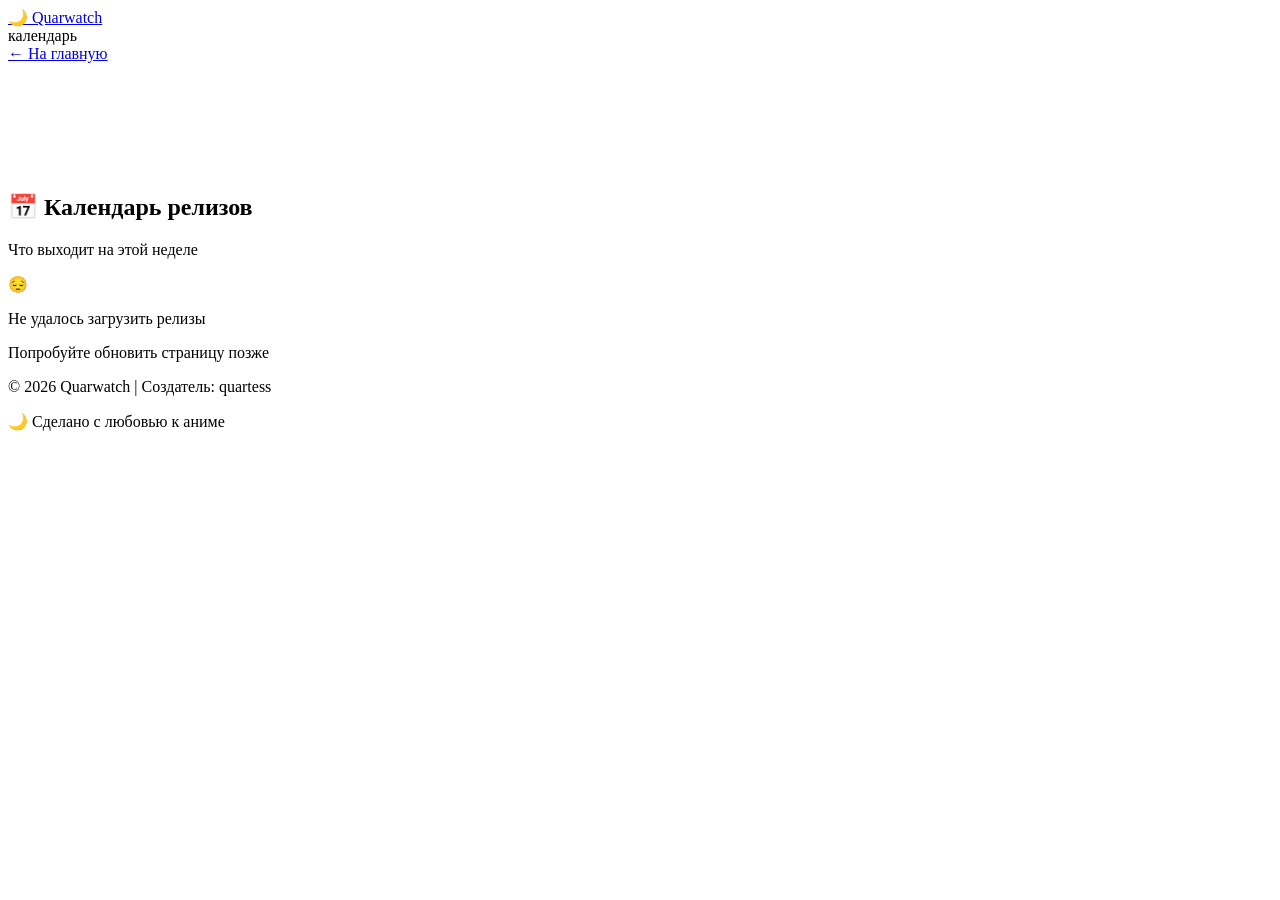
==== calendar.html @ ed8e4110 "Create calendar.html" ====
<!DOCTYPE html>
<html lang="ru">
<head>
  <meta charset="UTF-8" />
  <meta name="viewport" content="width=device-width, initial-scale=1.0" />
  <title>📅 Календарь релизов — Quarwatch</title>

  <link href="https://fonts.googleapis.com/css2?family=Inter:wght@400;500;600;700;800&display=swap" rel="stylesheet" />

  <!-- Основные стили сайта -->
  <link rel="stylesheet" href="js/style.css" />
  <!-- Стили только для календаря -->
  <link rel="stylesheet" href="js/calendar.css" />
</head>
<body>
  <header>
    <div class="header-top">
      <div class="header-left">
        <a href="index.html" class="logo-link">
          <div class="logo">🌙 Quarwatch</div>
        </a>
        <div class="subtitle">календарь</div>
      </div>
      <div style="display:flex; align-items:center; gap:8px;">
        <a href="index.html" class="back-btn">← На главную</a>
      </div>
    </div>
  </header>

  <main style="padding-top:110px;">
    <section class="active">
      <div class="calendar-header">
        <h2>📅 Календарь релизов</h2>
        <p class="calendar-subtitle">Что выходит на этой неделе</p>
      </div>

      <!-- Кнопки дней -->
      <div id="days-nav" class="days-nav"></div>

      <!-- Список релизов -->
      <div id="calendar-content" class="calendar-content">
        <div class="loader">Загрузка релизов...</div>
      </div>
    </section>
  </main>

  <footer id="site-footer">
    <p>© <span id="current-year">2026</span> Quarwatch <span>|</span> Создатель: <span>quartess</span></p>
    <p class="footer-sub">🌙 Сделано с любовью к аниме</p>
  </footer>

  <!-- Только скрипт календаря -->
  <script src="js/calendar.js"></script>
</body>
</html>
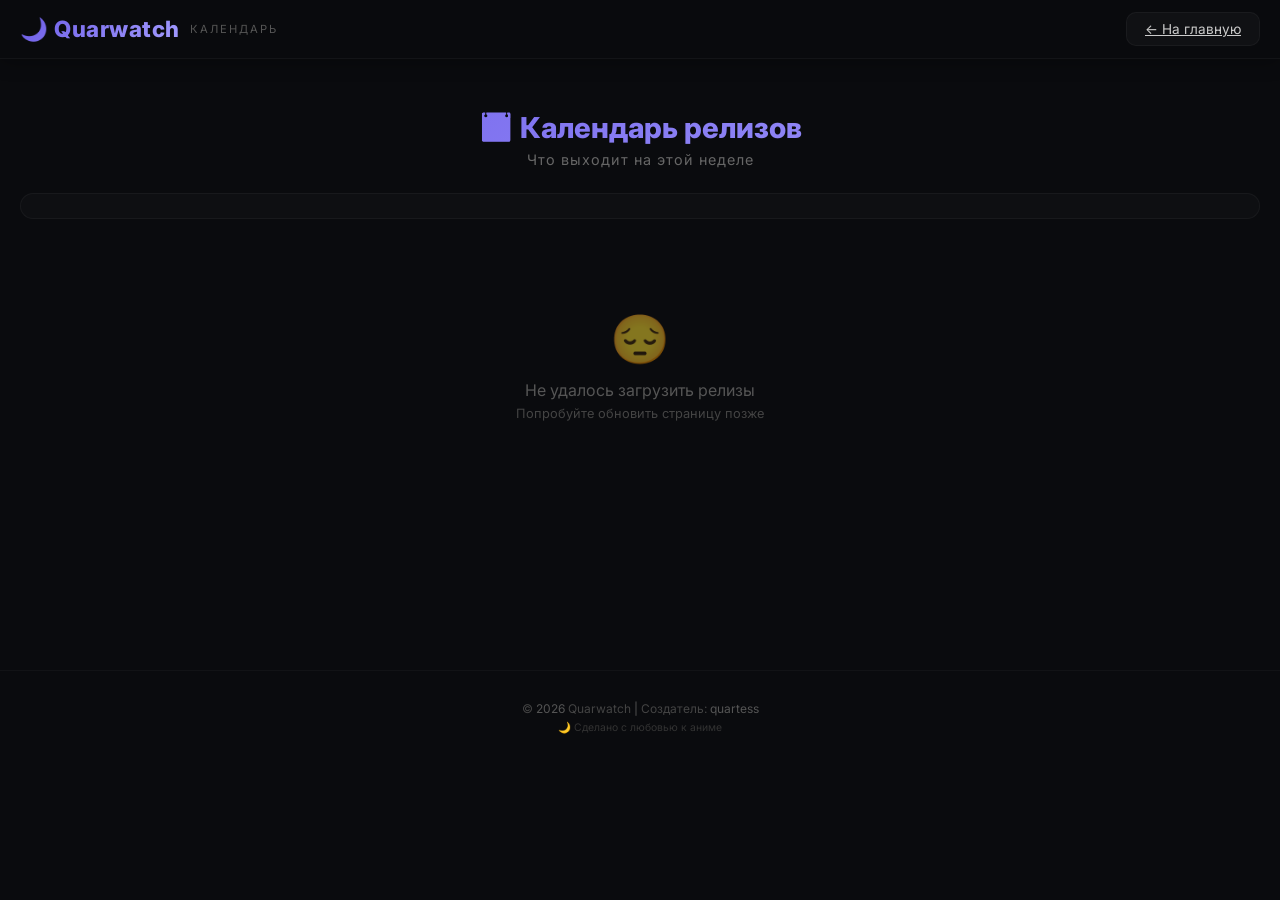
==== commit b088b5a9: "Update calendar.html" ====
--- a/calendar.html
+++ b/calendar.html
@@ -8,9 +8,9 @@
   <link href="https://fonts.googleapis.com/css2?family=Inter:wght@400;500;600;700;800&display=swap" rel="stylesheet" />
 
   <!-- Основные стили сайта -->
-  <link rel="stylesheet" href="js/style.css" />
+  <link rel="stylesheet" href="css/style.css" />
   <!-- Стили только для календаря -->
-  <link rel="stylesheet" href="js/calendar.css" />
+  <link rel="stylesheet" href="css/calendar.css" />
 </head>
 <body>
   <header>
--- a/css/style.css
+++ b/css/style.css
@@ -0,0 +1,789 @@
+/* ===== ГЛОБАЛЬНЫЕ ===== */
+* {
+  margin: 0;
+  padding: 0;
+  box-sizing: border-box;
+}
+
+body {
+  font-family: 'Inter', 'Segoe UI', sans-serif;
+  background: #0a0b0e;
+  color: #e0e0e0;
+  min-height: 100vh;
+  overflow-x: hidden;
+}
+
+/* ===== СКРОЛЛБАР ===== */
+::-webkit-scrollbar {
+  width: 8px;
+}
+::-webkit-scrollbar-track {
+  background: #0a0b0e;
+}
+::-webkit-scrollbar-thumb {
+  background: #2a2a3a;
+  border-radius: 4px;
+}
+::-webkit-scrollbar-thumb:hover {
+  background: #3a3a5a;
+}
+
+/* ===== ШАПКА (ЗАФИКСИРОВАНА) ===== */
+header {
+  position: fixed;
+  top: 0;
+  left: 0;
+  right: 0;
+  z-index: 1000;
+  padding: 12px 20px;
+  background: rgba(10, 11, 14, 0.92);
+  backdrop-filter: blur(15px);
+  border-bottom: 1px solid rgba(255,255,255,0.04);
+  box-shadow: 0 2px 20px rgba(0,0,0,0.3);
+  transition: background 0.3s ease;
+}
+
+.header-top {
+  display: flex;
+  align-items: center;
+  justify-content: space-between;
+  max-width: 1400px;
+  margin: 0 auto;
+  gap: 12px;
+}
+
+.header-left {
+  display: flex;
+  align-items: center;
+  gap: 10px;
+}
+
+.logo-link {
+  text-decoration: none;
+  display: flex;
+  align-items: center;
+  gap: 10px;
+}
+
+.logo {
+  font-size: 1.4rem;
+  font-weight: 800;
+  letter-spacing: 0.5px;
+  background: linear-gradient(135deg, #6c5ce7, #a29bfe);
+  -webkit-background-clip: text;
+  -webkit-text-fill-color: transparent;
+}
+
+.subtitle {
+  font-size: 0.7rem;
+  color: #555;
+  letter-spacing: 2px;
+  text-transform: uppercase;
+}
+
+/* ===== ГАМБУРГЕР ===== */
+.hamburger {
+  display: flex;
+  flex-direction: column;
+  gap: 4px;
+  cursor: pointer;
+  padding: 8px;
+  background: rgba(255,255,255,0.03);
+  border-radius: 8px;
+  border: 1px solid rgba(255,255,255,0.05);
+  transition: 0.3s;
+}
+.hamburger:hover {
+  background: rgba(255,255,255,0.06);
+}
+.hamburger span {
+  display: block;
+  width: 22px;
+  height: 2px;
+  background: #e0e0e0;
+  border-radius: 2px;
+  transition: 0.3s;
+}
+.hamburger.active span:nth-child(1) {
+  transform: rotate(45deg) translate(4px, 4px);
+}
+.hamburger.active span:nth-child(2) {
+  opacity: 0;
+}
+.hamburger.active span:nth-child(3) {
+  transform: rotate(-45deg) translate(4px, -4px);
+}
+
+/* ===== МЕНЮ ===== */
+.nav-menu {
+  display: none;
+  background: rgba(16, 18, 22, 0.95);
+  backdrop-filter: blur(15px);
+  border-radius: 12px;
+  margin-top: 10px;
+  padding: 12px 16px;
+  border: 1px solid rgba(255,255,255,0.04);
+}
+.nav-menu.open {
+  display: block;
+  animation: slideDown 0.25s ease;
+}
+@keyframes slideDown {
+  from { opacity: 0; transform: translateY(-8px); }
+  to { opacity: 1; transform: translateY(0); }
+}
+.nav-menu ul {
+  list-style: none;
+  display: flex;
+  flex-wrap: wrap;
+  gap: 8px;
+  justify-content: center;
+}
+.nav-menu ul li a {
+  color: #aaa;
+  text-decoration: none;
+  font-size: 0.85rem;
+  padding: 6px 14px;
+  border-radius: 8px;
+  transition: 0.3s;
+  cursor: pointer;
+}
+.nav-menu ul li a:hover {
+  background: rgba(108, 92, 231, 0.15);
+  color: #a29bfe;
+}
+
+/* ===== КАТЕГОРИИ ===== */
+.categories {
+  display: flex;
+  flex-wrap: wrap;
+  gap: 6px;
+  margin-top: 12px;
+  justify-content: center;
+}
+.category-btn {
+  background: rgba(255,255,255,0.03);
+  border: 1px solid rgba(255,255,255,0.04);
+  color: #888;
+  padding: 6px 16px;
+  border-radius: 20px;
+  font-size: 0.8rem;
+  cursor: pointer;
+  transition: 0.3s;
+  font-family: 'Inter', sans-serif;
+}
+.category-btn:hover {
+  background: rgba(255,255,255,0.06);
+  color: #ccc;
+}
+.category-btn.active {
+  background: rgba(108, 92, 231, 0.15);
+  border-color: rgba(108, 92, 231, 0.2);
+  color: #a29bfe;
+}
+
+/* ===== ОСНОВНОЙ КОНТЕЙНЕР (с отступом под шапку) ===== */
+main {
+  max-width: 1400px;
+  margin: 0 auto;
+  padding: 20px;
+  position: relative;
+  z-index: 1;
+  min-height: 70vh;
+  padding-top: 110px; /* Отступ под высоту шапки */
+}
+
+section {
+  display: none;
+  animation: fadeIn 0.3s ease;
+}
+section.active {
+  display: block;
+}
+@keyframes fadeIn {
+  from { opacity: 0; transform: translateY(8px); }
+  to { opacity: 1; transform: translateY(0); }
+}
+
+/* ===== ПОИСК ===== */
+.search-bar {
+  display: flex;
+  gap: 10px;
+  justify-content: center;
+  margin: 10px 0 25px;
+}
+.search-bar input {
+  width: 60%;
+  max-width: 450px;
+  padding: 12px 20px;
+  border: 1px solid rgba(255,255,255,0.06);
+  border-radius: 12px;
+  background: rgba(255,255,255,0.03);
+  color: #e0e0e0;
+  font-size: 0.95rem;
+  outline: none;
+  transition: 0.3s;
+  font-family: 'Inter', sans-serif;
+}
+.search-bar input::placeholder {
+  color: #555;
+}
+.search-bar input:focus {
+  border-color: rgba(108, 92, 231, 0.3);
+  background: rgba(255,255,255,0.05);
+}
+.search-bar button {
+  padding: 12px 20px;
+  border: none;
+  border-radius: 12px;
+  background: rgba(108, 92, 231, 0.2);
+  color: #a29bfe;
+  font-size: 1.1rem;
+  cursor: pointer;
+  transition: 0.3s;
+}
+.search-bar button:hover {
+  background: rgba(108, 92, 231, 0.3);
+}
+
+/* ===== КАТАЛОГ ===== */
+.catalog-grid {
+  display: grid;
+  grid-template-columns: repeat(auto-fill, minmax(180px, 1fr));
+  gap: 20px;
+}
+.anime-card {
+  background: rgba(255,255,255,0.02);
+  border-radius: 12px;
+  overflow: hidden;
+  transition: 0.3s ease;
+  cursor: pointer;
+  border: 1px solid rgba(255,255,255,0.03);
+  min-height: 280px;
+  display: flex;
+  flex-direction: column;
+}
+.anime-card:hover {
+  transform: translateY(-6px);
+  border-color: rgba(108, 92, 231, 0.15);
+  box-shadow: 0 10px 30px rgba(0,0,0,0.4);
+}
+.anime-card img {
+  width: 100%;
+  aspect-ratio: 2/3;
+  object-fit: cover;
+  display: block;
+  background: #1a1a1a;
+}
+.anime-card .info {
+  padding: 12px 12px 14px;
+  flex: 1;
+  display: flex;
+  flex-direction: column;
+  justify-content: space-between;
+}
+.anime-card .title {
+  font-weight: 600;
+  font-size: 0.85rem;
+  margin-bottom: 4px;
+  color: #e0e0e0;
+  white-space: nowrap;
+  overflow: hidden;
+  text-overflow: ellipsis;
+}
+.anime-card .year {
+  font-size: 0.75rem;
+  color: #666;
+}
+
+/* ===== ПЛЕЕР ===== */
+#player-container {
+  position: relative;
+  width: 100%;
+  padding-bottom: 56.25%;
+  background: #000;
+  border-radius: 12px;
+  overflow: hidden;
+  box-shadow: 0 0 40px rgba(0,0,0,0.5);
+  margin-top: 20px;
+}
+#player-container iframe {
+  position: absolute;
+  top: 0;
+  left: 0;
+  width: 100%;
+  height: 100%;
+  border: 0;
+}
+
+/* ===== ИНФОРМАЦИЯ О ТАЙТЛЕ ===== */
+.anime-info {
+  margin-top: 20px;
+  padding: 20px;
+  background: rgba(255,255,255,0.02);
+  border-radius: 12px;
+  border: 1px solid rgba(255,255,255,0.03);
+}
+.anime-info h2 {
+  font-size: 1.5rem;
+  margin-bottom: 6px;
+  color: #e0e0e0;
+}
+.anime-info p {
+  color: #888;
+  line-height: 1.6;
+  font-size: 0.95rem;
+}
+
+/* ===== ПОСТЕР 340px ===== */
+.anime-detail {
+  display: flex;
+  gap: 25px;
+  flex-wrap: wrap;
+}
+.anime-detail .poster {
+  flex: 0 0 340px;
+  border-radius: 12px;
+  overflow: hidden;
+  box-shadow: 0 0 30px rgba(0,0,0,0.3);
+  cursor: pointer;
+  transition: 0.3s;
+}
+.anime-detail .poster:hover {
+  transform: scale(1.01);
+}
+.anime-detail .poster img {
+  width: 100%;
+  height: auto;
+  display: block;
+}
+.anime-detail .info {
+  flex: 1;
+  min-width: 200px;
+}
+.anime-detail .info h2 {
+  font-size: 1.8rem;
+  margin-bottom: 6px;
+}
+.anime-detail .info .meta {
+  display: flex;
+  gap: 16px;
+  flex-wrap: wrap;
+  color: #666;
+  font-size: 0.85rem;
+  margin: 6px 0 12px;
+}
+.anime-detail .info .description {
+  line-height: 1.7;
+  color: #aaa;
+}
+
+/* ===== СКРИНШОТЫ ===== */
+.screenshots-grid {
+  display: flex;
+  gap: 10px;
+  flex-wrap: wrap;
+}
+.screenshot-item {
+  display: block;
+  width: 120px;
+  height: 67px;
+  border-radius: 8px;
+  overflow: hidden;
+  border: 1px solid rgba(255,255,255,0.05);
+  transition: 0.3s;
+  cursor: pointer;
+}
+.screenshot-item:hover {
+  transform: scale(1.04);
+  border-color: rgba(108, 92, 231, 0.2);
+}
+.screenshot-item img {
+  width: 100%;
+  height: 100%;
+  object-fit: cover;
+  display: block;
+}
+
+/* ===== ВНЕШНИЕ ССЫЛКИ ===== */
+.external-link {
+  display: inline-flex;
+  align-items: center;
+  gap: 6px;
+  padding: 4px 12px;
+  border-radius: 16px;
+  font-size: 0.7rem;
+  text-decoration: none;
+  transition: 0.3s;
+  background: rgba(255,255,255,0.03);
+  border: 1px solid rgba(255,255,255,0.04);
+  color: #888;
+}
+.external-link:hover {
+  background: rgba(108, 92, 231, 0.1);
+  border-color: rgba(108, 92, 231, 0.15);
+  color: #a29bfe;
+}
+.external-link img {
+  border-radius: 3px;
+}
+
+/* ===== КНОПКИ ===== */
+.back-btn {
+  background: rgba(255,255,255,0.03);
+  border: 1px solid rgba(255,255,255,0.04);
+  color: #ccc;
+  padding: 8px 18px;
+  border-radius: 10px;
+  font-family: 'Inter', sans-serif;
+  font-size: 0.85rem;
+  cursor: pointer;
+  transition: 0.3s;
+}
+.back-btn:hover {
+  background: rgba(255,255,255,0.06);
+}
+#load-more-btn {
+  display: none;
+  margin: 20px auto !important;
+  padding: 8px 24px !important;
+}
+
+/* ===== LOADER ===== */
+.loader {
+  text-align: center;
+  padding: 40px;
+  color: #555;
+  font-size: 0.9rem;
+  display: flex;
+  flex-direction: column;
+  align-items: center;
+  gap: 12px;
+}
+.loader::before {
+  content: '';
+  width: 32px;
+  height: 32px;
+  border: 3px solid rgba(108, 92, 231, 0.1);
+  border-top-color: #6c5ce7;
+  border-radius: 50%;
+  animation: spin 0.8s linear infinite;
+}
+@keyframes spin {
+  to { transform: rotate(360deg); }
+}
+
+/* ===== МОДАЛЬНОЕ ОКНО ===== */
+.modal-overlay {
+  display: none;
+  position: fixed;
+  top: 0;
+  left: 0;
+  width: 100%;
+  height: 100%;
+  background: rgba(0,0,0,0.7);
+  backdrop-filter: blur(8px);
+  z-index: 9999;
+  justify-content: center;
+  align-items: center;
+}
+.modal-overlay.open {
+  display: flex;
+}
+.modal-content {
+  background: #14161a;
+  border: 1px solid rgba(255,255,255,0.04);
+  border-radius: 16px;
+  padding: 28px 30px;
+  max-width: 460px;
+  width: 90%;
+  max-height: 80vh;
+  overflow-y: auto;
+  position: relative;
+  box-shadow: 0 20px 60px rgba(0,0,0,0.8);
+}
+.modal-close {
+  position: absolute;
+  top: 12px;
+  right: 16px;
+  background: none;
+  border: none;
+  color: #555;
+  font-size: 1.5rem;
+  cursor: pointer;
+  transition: 0.3s;
+}
+.modal-close:hover {
+  color: #ccc;
+}
+.modal-content h2 {
+  color: #e0e0e0;
+  font-size: 1.3rem;
+  margin-bottom: 14px;
+}
+.modal-content p {
+  color: #888;
+  line-height: 1.7;
+  font-size: 0.9rem;
+}
+.modal-content .info-item {
+  display: flex;
+  justify-content: space-between;
+  padding: 8px 0;
+  border-bottom: 1px solid rgba(255,255,255,0.03);
+}
+.modal-content .info-item span:first-child {
+  color: #666;
+}
+.modal-content .info-item span:last-child {
+  color: #ccc;
+}
+
+/* ===== УВЕЛИЧЕННОЕ ИЗОБРАЖЕНИЕ ===== */
+.modal-image-overlay {
+  display: none;
+  position: fixed;
+  top: 0;
+  left: 0;
+  width: 100%;
+  height: 100%;
+  background: rgba(0,0,0,0.85);
+  backdrop-filter: blur(12px);
+  z-index: 10000;
+  justify-content: center;
+  align-items: center;
+  cursor: pointer;
+}
+.modal-image-overlay.open {
+  display: flex;
+}
+.modal-image-overlay img {
+  max-width: 90%;
+  max-height: 90%;
+  border-radius: 12px;
+  box-shadow: 0 0 60px rgba(0,0,0,0.5);
+  object-fit: contain;
+}
+.modal-image-overlay .close-btn {
+  position: absolute;
+  top: 20px;
+  right: 30px;
+  color: #888;
+  font-size: 2.5rem;
+  cursor: pointer;
+  transition: 0.3s;
+  background: none;
+  border: none;
+}
+.modal-image-overlay .close-btn:hover {
+  color: #fff;
+}
+
+/* ===== СТРАНИЦА ОБНОВЛЕНИЙ ===== */
+#updates-section {
+  padding: 20px 0;
+}
+
+.updates-content {
+  max-width: 800px;
+  margin: 0 auto;
+  padding: 20px 0;
+}
+
+.update-item {
+  background: rgba(255,255,255,0.02);
+  border: 1px solid rgba(255,255,255,0.04);
+  border-radius: 12px;
+  padding: 20px 24px;
+  margin-bottom: 16px;
+  transition: 0.3s;
+}
+.update-item:hover {
+  background: rgba(255,255,255,0.03);
+  border-color: rgba(108, 92, 231, 0.1);
+}
+
+.update-item .update-header {
+  display: flex;
+  justify-content: space-between;
+  align-items: center;
+  flex-wrap: wrap;
+  gap: 10px;
+  margin-bottom: 10px;
+}
+
+.update-item .update-version {
+  font-weight: 700;
+  color: #a29bfe;
+  font-size: 0.9rem;
+  background: rgba(108, 92, 231, 0.1);
+  padding: 2px 12px;
+  border-radius: 12px;
+}
+
+.update-item .update-date {
+  color: #555;
+  font-size: 0.8rem;
+}
+
+.update-item .update-title {
+  font-size: 1.1rem;
+  font-weight: 600;
+  color: #e0e0e0;
+  margin-bottom: 8px;
+}
+
+.update-item .update-changes {
+  list-style: none;
+  padding: 0;
+  margin: 0;
+}
+.update-item .update-changes li {
+  color: #888;
+  font-size: 0.9rem;
+  padding: 4px 0;
+  padding-left: 20px;
+  position: relative;
+}
+.update-item .update-changes li::before {
+  content: "•";
+  position: absolute;
+  left: 0;
+  color: #6c5ce7;
+}
+
+#updates-back-btn {
+  margin-bottom: 20px;
+}
+
+.no-updates {
+  text-align: center;
+  color: #555;
+  padding: 40px 0;
+}
+
+/* ===== УБИРАЕМ СТАРЫЕ ЭЛЕМЕНТЫ ===== */
+.stars, .moon, .site-avatar, .site-logo-img {
+  display: none;
+}
+
+/* ===== ФУТЕР ===== */
+footer {
+  text-align: center;
+  padding: 30px 20px;
+  margin-top: 40px;
+  border-top: 1px solid rgba(255,255,255,0.03);
+  color: #444;
+  font-size: 0.75rem;
+}
+footer span {
+  color: #555;
+}
+footer .footer-sub {
+  margin-top: 5px;
+  font-size: 0.65rem;
+  color: #333;
+}
+
+/* ===== АДАПТИВ ===== */
+@media (max-width: 700px) {
+  main {
+    padding-top: 100px; /* Меньший отступ на телефоне */
+  }
+  .logo {
+    font-size: 1.1rem;
+  }
+  .subtitle {
+    font-size: 0.55rem;
+    letter-spacing: 1px;
+  }
+  .catalog-grid {
+    grid-template-columns: repeat(auto-fill, minmax(140px, 1fr));
+  }
+  .anime-detail .poster {
+    flex: 0 0 260px;
+  }
+  .screenshot-item {
+    width: 80px;
+    height: 45px;
+  }
+}
+
+@media (max-width: 500px) {
+  .search-bar input {
+    width: 70%;
+  }
+  .anime-detail .poster {
+    flex: 0 0 200px;
+  }
+  .screenshot-item {
+    width: 60px;
+    height: 34px;
+  }
+                   }
+/* ===== СЛУЧАЙНОЕ АНИМЕ ===== */
+.random-btn {
+  padding: 12px 24px;
+  border: none;
+  border-radius: 30px;
+  background: linear-gradient(135deg, #6c5ce7, #a29bfe);
+  color: #fff;
+  font-size: 0.9rem;
+  cursor: pointer;
+  transition: 0.3s;
+  font-family: 'Inter', sans-serif;
+  white-space: nowrap;
+}
+.random-btn:hover {
+  transform: scale(1.05);
+  box-shadow: 0 0 30px rgba(108, 92, 231, 0.3);
+}
+.random-btn:disabled {
+  opacity: 0.6;
+  cursor: not-allowed;
+  transform: none;
+}
+/* ===== СВЯЗАННЫЕ АНИМЕ ===== */
+.related-card {
+  cursor: pointer;
+  transition: 0.3s;
+  border-radius: 8px;
+  overflow: hidden;
+  background: rgba(255,255,255,0.02);
+  border: 1px solid rgba(255,255,255,0.04);
+  width: 120px;
+  flex-shrink: 0;
+}
+.related-card:hover {
+  transform: translateY(-4px);
+  border-color: rgba(108, 92, 231, 0.2);
+  box-shadow: 0 4px 20px rgba(0,0,0,0.3);
+}
+.related-card img {
+  width: 100%;
+  aspect-ratio: 2/3;
+  object-fit: cover;
+  display: block;
+}
+.related-card .related-info {
+  padding: 8px 10px;
+}
+.related-card .related-title {
+  font-size: 0.75rem;
+  color: #e0e0e0;
+  white-space: nowrap;
+  overflow: hidden;
+  text-overflow: ellipsis;
+}
+.related-card .related-meta {
+  font-size: 0.65rem;
+  color: #666;
+  margin-top: 2px;
+}
+
+/* ===== СЕРИИ НА КАРТОЧКЕ ===== */
+.anime-card .episodes {
+  font-size: 0.7rem;
+  color: #6c5ce7;
+  margin-top: 4px;
+}
--- a/css/calendar.css
+++ b/css/calendar.css
@@ -0,0 +1,261 @@
+/* ============================================
+   📅 CALENDAR PAGE STYLES
+   ============================================ */
+
+.calendar-header {
+  text-align: center;
+  margin-bottom: 25px;
+}
+
+.calendar-header h2 {
+  font-size: 1.8rem;
+  font-weight: 800;
+  background: linear-gradient(135deg, #6c5ce7, #a29bfe);
+  -webkit-background-clip: text;
+  -webkit-text-fill-color: transparent;
+  margin-bottom: 6px;
+}
+
+.calendar-subtitle {
+  color: #666;
+  font-size: 0.9rem;
+  letter-spacing: 1px;
+}
+
+/* ===== НАВИГАЦИЯ ПО ДНЯМ ===== */
+.days-nav {
+  display: flex;
+  gap: 8px;
+  justify-content: center;
+  flex-wrap: wrap;
+  margin-bottom: 30px;
+  padding: 12px;
+  background: rgba(255, 255, 255, 0.02);
+  border-radius: 16px;
+  border: 1px solid rgba(255, 255, 255, 0.04);
+}
+
+.day-btn {
+  padding: 10px 18px;
+  border: 1px solid rgba(255, 255, 255, 0.04);
+  border-radius: 12px;
+  background: rgba(255, 255, 255, 0.02);
+  color: #888;
+  font-family: 'Inter', sans-serif;
+  font-size: 0.85rem;
+  cursor: pointer;
+  transition: 0.3s;
+  display: flex;
+  flex-direction: column;
+  align-items: center;
+  gap: 4px;
+  min-width: 70px;
+}
+
+.day-btn:hover {
+  background: rgba(255, 255, 255, 0.05);
+  color: #ccc;
+  transform: translateY(-2px);
+}
+
+.day-btn.active {
+  background: rgba(108, 92, 231, 0.15);
+  border-color: rgba(108, 92, 231, 0.3);
+  color: #a29bfe;
+  box-shadow: 0 0 20px rgba(108, 92, 231, 0.15);
+}
+
+.day-btn.today {
+  border-color: rgba(108, 92, 231, 0.4);
+}
+
+.day-btn .day-name {
+  font-size: 0.7rem;
+  text-transform: uppercase;
+  letter-spacing: 1px;
+  color: #555;
+}
+
+.day-btn.active .day-name {
+  color: #a29bfe;
+}
+
+.day-btn .day-number {
+  font-size: 1.1rem;
+  font-weight: 700;
+}
+
+.day-btn .day-count {
+  font-size: 0.65rem;
+  background: rgba(108, 92, 231, 0.2);
+  color: #a29bfe;
+  padding: 1px 8px;
+  border-radius: 10px;
+  margin-top: 2px;
+}
+
+/* ===== КОНТЕНТ ===== */
+.calendar-content {
+  max-width: 900px;
+  margin: 0 auto;
+  min-height: 300px;
+}
+
+/* Карточка релиза */
+.release-card {
+  display: flex;
+  gap: 18px;
+  padding: 16px;
+  background: rgba(255, 255, 255, 0.02);
+  border: 1px solid rgba(255, 255, 255, 0.04);
+  border-radius: 14px;
+  margin-bottom: 12px;
+  cursor: pointer;
+  transition: 0.3s;
+  animation: fadeInUp 0.4s ease-out;
+}
+
+.release-card:hover {
+  background: rgba(255, 255, 255, 0.04);
+  border-color: rgba(108, 92, 231, 0.2);
+  transform: translateX(4px);
+  box-shadow: 0 4px 25px rgba(0, 0, 0, 0.3);
+}
+
+@keyframes fadeInUp {
+  from {
+    opacity: 0;
+    transform: translateY(10px);
+  }
+  to {
+    opacity: 1;
+    transform: translateY(0);
+  }
+}
+
+.release-card .poster {
+  flex: 0 0 90px;
+  border-radius: 10px;
+  overflow: hidden;
+  background: #1a1a1a;
+}
+
+.release-card .poster img {
+  width: 100%;
+  aspect-ratio: 2/3;
+  object-fit: cover;
+  display: block;
+}
+
+.release-card .info {
+  flex: 1;
+  display: flex;
+  flex-direction: column;
+  justify-content: center;
+  min-width: 0;
+}
+
+.release-card .title {
+  font-size: 1rem;
+  font-weight: 600;
+  color: #e0e0e0;
+  margin-bottom: 6px;
+  display: -webkit-box;
+  -webkit-line-clamp: 2;
+  -webkit-box-orient: vertical;
+  overflow: hidden;
+}
+
+.release-card .meta {
+  display: flex;
+  gap: 12px;
+  flex-wrap: wrap;
+  font-size: 0.8rem;
+  color: #666;
+  margin-bottom: 6px;
+}
+
+.release-card .meta span {
+  display: inline-flex;
+  align-items: center;
+  gap: 4px;
+}
+
+.release-card .episode-badge {
+  display: inline-flex;
+  align-items: center;
+  gap: 6px;
+  background: rgba(108, 92, 231, 0.12);
+  border: 1px solid rgba(108, 92, 231, 0.2);
+  color: #a29bfe;
+  padding: 3px 12px;
+  border-radius: 20px;
+  font-size: 0.75rem;
+  font-weight: 600;
+  width: fit-content;
+}
+
+.release-card .time-badge {
+  display: inline-flex;
+  align-items: center;
+  gap: 4px;
+  background: rgba(255, 200, 50, 0.08);
+  border: 1px solid rgba(255, 200, 50, 0.15);
+  color: #ffd700;
+  padding: 3px 12px;
+  border-radius: 20px;
+  font-size: 0.75rem;
+  font-weight: 600;
+}
+
+/* Пустое состояние */
+.calendar-empty {
+  text-align: center;
+  padding: 60px 20px;
+  color: #555;
+}
+
+.calendar-empty .icon {
+  font-size: 3rem;
+  display: block;
+  margin-bottom: 12px;
+  opacity: 0.5;
+}
+
+.calendar-empty p {
+  font-size: 1rem;
+  margin-bottom: 6px;
+}
+
+.calendar-empty .hint {
+  font-size: 0.8rem;
+  color: #444;
+}
+
+/* ===== АДАПТИВ ===== */
+@media (max-width: 600px) {
+  .calendar-header h2 {
+    font-size: 1.4rem;
+  }
+
+  .day-btn {
+    min-width: 55px;
+    padding: 8px 10px;
+  }
+
+  .day-btn .day-number {
+    font-size: 0.95rem;
+  }
+
+  .release-card .poster {
+    flex: 0 0 65px;
+  }
+
+  .release-card .title {
+    font-size: 0.9rem;
+  }
+
+  .release-card .meta {
+    font-size: 0.7rem;
+  }
+}
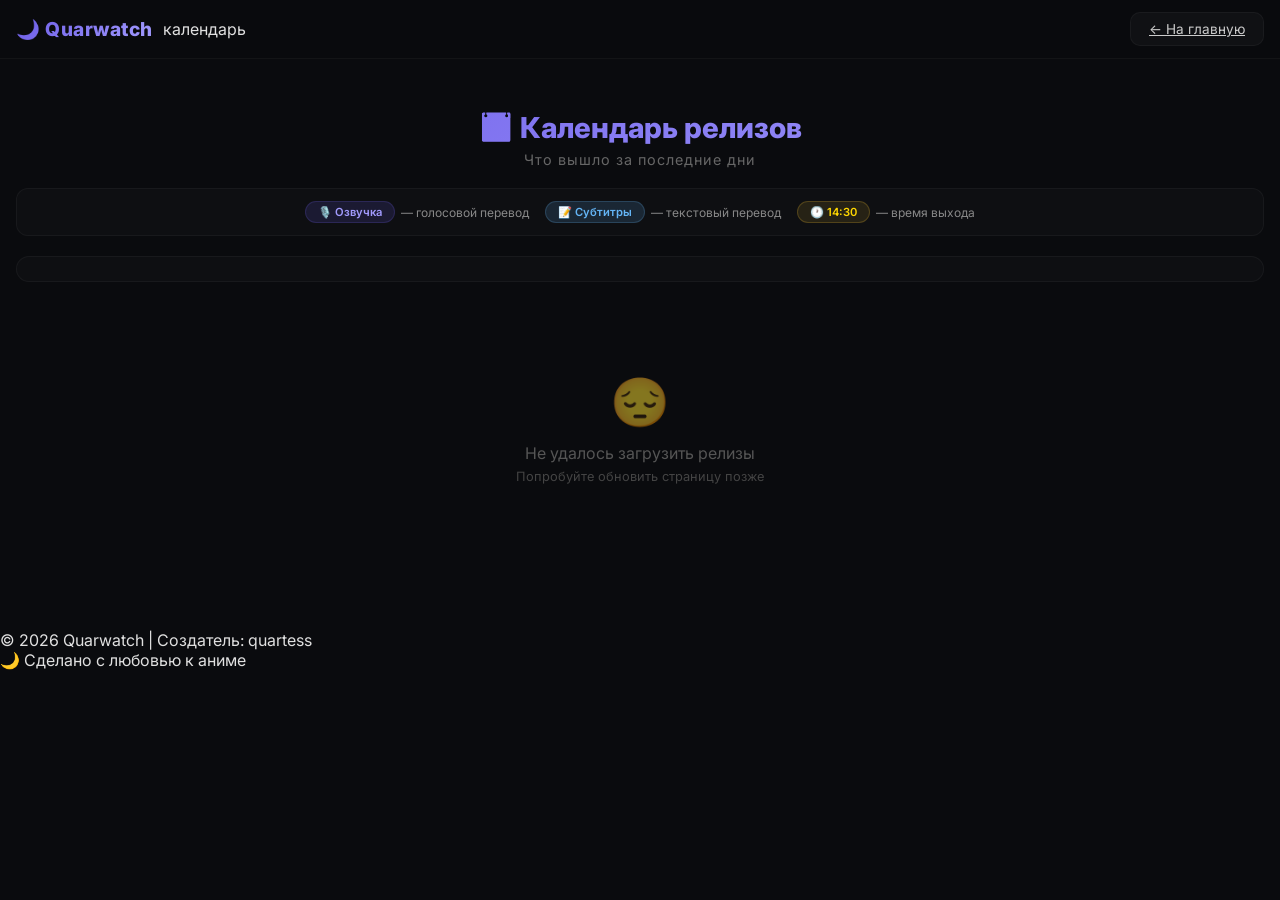
==== commit 4a64e77c: "Update calendar.html" ====
--- a/calendar.html
+++ b/calendar.html
@@ -6,10 +6,7 @@
   <title>📅 Календарь релизов — Quarwatch</title>
 
   <link href="https://fonts.googleapis.com/css2?family=Inter:wght@400;500;600;700;800&display=swap" rel="stylesheet" />
-
-  <!-- Основные стили сайта -->
   <link rel="stylesheet" href="css/style.css" />
-  <!-- Стили только для календаря -->
   <link rel="stylesheet" href="css/calendar.css" />
 </head>
 <body>
@@ -31,7 +28,14 @@
     <section class="active">
       <div class="calendar-header">
         <h2>📅 Календарь релизов</h2>
-        <p class="calendar-subtitle">Что выходит на этой неделе</p>
+        <p class="calendar-subtitle">Что вышло за последние дни</p>
+      </div>
+
+      <!-- Легенда -->
+      <div class="calendar-legend">
+        <span class="legend-item"><span class="translation-badge legend-voice">🎙️ Озвучка</span> — голосовой перевод</span>
+        <span class="legend-item"><span class="translation-badge legend-subs">📝 Субтитры</span> — текстовый перевод</span>
+        <span class="legend-item"><span class="time-badge">🕐 14:30</span> — время выхода</span>
       </div>
 
       <!-- Кнопки дней -->
@@ -49,7 +53,6 @@
     <p class="footer-sub">🌙 Сделано с любовью к аниме</p>
   </footer>
 
-  <!-- Только скрипт календаря -->
   <script src="js/calendar.js"></script>
 </body>
 </html>
--- a/css/style.css
+++ b/css/style.css
@@ -11,11 +11,12 @@
   color: #e0e0e0;
   min-height: 100vh;
   overflow-x: hidden;
+  padding-bottom: 70px;
 }
 
 /* ===== СКРОЛЛБАР ===== */
 ::-webkit-scrollbar {
-  width: 8px;
+  width: 6px;
 }
 ::-webkit-scrollbar-track {
   background: #0a0b0e;
@@ -28,19 +29,17 @@
   background: #3a3a5a;
 }
 
-/* ===== ШАПКА (ЗАФИКСИРОВАНА) ===== */
+/* ===== ШАПКА ===== */
 header {
   position: fixed;
   top: 0;
   left: 0;
   right: 0;
   z-index: 1000;
-  padding: 12px 20px;
-  background: rgba(10, 11, 14, 0.92);
-  backdrop-filter: blur(15px);
+  padding: 12px 16px;
+  background: rgba(10, 11, 14, 0.95);
+  backdrop-filter: blur(20px);
   border-bottom: 1px solid rgba(255,255,255,0.04);
-  box-shadow: 0 2px 20px rgba(0,0,0,0.3);
-  transition: background 0.3s ease;
 }
 
 .header-top {
@@ -62,11 +61,10 @@
   text-decoration: none;
   display: flex;
   align-items: center;
-  gap: 10px;
 }
 
 .logo {
-  font-size: 1.4rem;
+  font-size: 1.2rem;
   font-weight: 800;
   letter-spacing: 0.5px;
   background: linear-gradient(135deg, #6c5ce7, #a29bfe);
@@ -74,11 +72,29 @@
   -webkit-text-fill-color: transparent;
 }
 
-.subtitle {
-  font-size: 0.7rem;
-  color: #555;
-  letter-spacing: 2px;
-  text-transform: uppercase;
+.header-right {
+  display: flex;
+  align-items: center;
+  gap: 8px;
+}
+
+/* Кнопка поиска в шапке */
+.header-icon-btn {
+  background: rgba(255,255,255,0.03);
+  border: 1px solid rgba(255,255,255,0.05);
+  color: #e0e0e0;
+  width: 40px;
+  height: 40px;
+  border-radius: 12px;
+  font-size: 1.1rem;
+  cursor: pointer;
+  transition: 0.3s;
+  display: flex;
+  align-items: center;
+  justify-content: center;
+}
+.header-icon-btn:hover {
+  background: rgba(255,255,255,0.06);
 }
 
 /* ===== ГАМБУРГЕР ===== */
@@ -87,18 +103,22 @@
   flex-direction: column;
   gap: 4px;
   cursor: pointer;
-  padding: 8px;
+  padding: 10px;
   background: rgba(255,255,255,0.03);
-  border-radius: 8px;
+  border-radius: 12px;
   border: 1px solid rgba(255,255,255,0.05);
   transition: 0.3s;
+  width: 40px;
+  height: 40px;
+  align-items: center;
+  justify-content: center;
 }
 .hamburger:hover {
   background: rgba(255,255,255,0.06);
 }
 .hamburger span {
   display: block;
-  width: 22px;
+  width: 20px;
   height: 2px;
   background: #e0e0e0;
   border-radius: 2px;
@@ -117,12 +137,15 @@
 /* ===== МЕНЮ ===== */
 .nav-menu {
   display: none;
-  background: rgba(16, 18, 22, 0.95);
-  backdrop-filter: blur(15px);
+  background: rgba(16, 18, 22, 0.98);
+  backdrop-filter: blur(20px);
   border-radius: 12px;
   margin-top: 10px;
   padding: 12px 16px;
   border: 1px solid rgba(255,255,255,0.04);
+  max-width: 1400px;
+  margin-left: auto;
+  margin-right: auto;
 }
 .nav-menu.open {
   display: block;
@@ -143,78 +166,32 @@
   color: #aaa;
   text-decoration: none;
   font-size: 0.85rem;
-  padding: 6px 14px;
+  padding: 8px 16px;
   border-radius: 8px;
   transition: 0.3s;
   cursor: pointer;
+  display: inline-block;
 }
 .nav-menu ul li a:hover {
   background: rgba(108, 92, 231, 0.15);
   color: #a29bfe;
 }
 
-/* ===== КАТЕГОРИИ ===== */
-.categories {
-  display: flex;
-  flex-wrap: wrap;
-  gap: 6px;
-  margin-top: 12px;
-  justify-content: center;
-}
-.category-btn {
-  background: rgba(255,255,255,0.03);
-  border: 1px solid rgba(255,255,255,0.04);
-  color: #888;
-  padding: 6px 16px;
-  border-radius: 20px;
-  font-size: 0.8rem;
-  cursor: pointer;
-  transition: 0.3s;
-  font-family: 'Inter', sans-serif;
-}
-.category-btn:hover {
-  background: rgba(255,255,255,0.06);
-  color: #ccc;
-}
-.category-btn.active {
-  background: rgba(108, 92, 231, 0.15);
-  border-color: rgba(108, 92, 231, 0.2);
-  color: #a29bfe;
-}
-
-/* ===== ОСНОВНОЙ КОНТЕЙНЕР (с отступом под шапку) ===== */
-main {
-  max-width: 1400px;
-  margin: 0 auto;
-  padding: 20px;
-  position: relative;
-  z-index: 1;
-  min-height: 70vh;
-  padding-top: 110px; /* Отступ под высоту шапки */
-}
-
-section {
-  display: none;
-  animation: fadeIn 0.3s ease;
-}
-section.active {
-  display: block;
-}
-@keyframes fadeIn {
-  from { opacity: 0; transform: translateY(8px); }
-  to { opacity: 1; transform: translateY(0); }
-}
-
 /* ===== ПОИСК ===== */
 .search-bar {
   display: flex;
   gap: 10px;
-  justify-content: center;
-  margin: 10px 0 25px;
+  margin-top: 10px;
+  max-width: 1400px;
+  margin-left: auto;
+  margin-right: auto;
+  animation: slideDown 0.25s ease;
+}
+.search-bar.hidden {
+  display: none;
 }
 .search-bar input {
-  width: 60%;
-  max-width: 450px;
+  flex: 1;
   padding: 12px 20px;
   border: 1px solid rgba(255,255,255,0.06);
   border-radius: 12px;
@@ -246,25 +223,48 @@
   background: rgba(108, 92, 231, 0.3);
 }
 
+/* ===== ОСНОВНОЙ КОНТЕЙНЕР ===== */
+main {
+  max-width: 1400px;
+  margin: 0 auto;
+  padding: 16px;
+  position: relative;
+  z-index: 1;
+  min-height: 70vh;
+  padding-top: 80px;
+}
+
+section {
+  display: none;
+  animation: fadeIn 0.3s ease;
+}
+section.active {
+  display: block;
+}
+@keyframes fadeIn {
+  from { opacity: 0; transform: translateY(8px); }
+  to { opacity: 1; transform: translateY(0); }
+}
+
 /* ===== КАТАЛОГ ===== */
 .catalog-grid {
   display: grid;
-  grid-template-columns: repeat(auto-fill, minmax(180px, 1fr));
-  gap: 20px;
+  grid-template-columns: repeat(auto-fill, minmax(160px, 1fr));
+  gap: 16px;
 }
 .anime-card {
   background: rgba(255,255,255,0.02);
-  border-radius: 12px;
+  border-radius: 14px;
   overflow: hidden;
   transition: 0.3s ease;
   cursor: pointer;
   border: 1px solid rgba(255,255,255,0.03);
-  min-height: 280px;
   display: flex;
   flex-direction: column;
+  position: relative;
 }
 .anime-card:hover {
-  transform: translateY(-6px);
+  transform: translateY(-4px);
   border-color: rgba(108, 92, 231, 0.15);
   box-shadow: 0 10px 30px rgba(0,0,0,0.4);
 }
@@ -276,24 +276,82 @@
   background: #1a1a1a;
 }
 .anime-card .info {
-  padding: 12px 12px 14px;
+  padding: 10px 10px 12px;
   flex: 1;
   display: flex;
   flex-direction: column;
-  justify-content: space-between;
+  gap: 3px;
 }
 .anime-card .title {
   font-weight: 600;
-  font-size: 0.85rem;
-  margin-bottom: 4px;
+  font-size: 0.8rem;
   color: #e0e0e0;
-  white-space: nowrap;
+  display: -webkit-box;
+  -webkit-line-clamp: 2;
+  -webkit-box-orient: vertical;
   overflow: hidden;
-  text-overflow: ellipsis;
+  line-height: 1.3;
 }
 .anime-card .year {
-  font-size: 0.75rem;
+  font-size: 0.7rem;
   color: #666;
+}
+.anime-card .episodes {
+  font-size: 0.7rem;
+  color: #6c5ce7;
+  margin-top: 2px;
+}
+
+/* ===== НИЖНЯЯ НАВИГАЦИЯ ===== */
+.bottom-nav {
+  position: fixed;
+  bottom: 0;
+  left: 0;
+  right: 0;
+  z-index: 1000;
+  background: rgba(14, 15, 20, 0.98);
+  backdrop-filter: blur(20px);
+  border-top: 1px solid rgba(255,255,255,0.05);
+  display: flex;
+  justify-content: space-around;
+  padding: 8px 0 calc(8px + env(safe-area-inset-bottom));
+  box-shadow: 0 -4px 20px rgba(0,0,0,0.3);
+}
+
+.bottom-nav-item {
+  display: flex;
+  flex-direction: column;
+  align-items: center;
+  gap: 3px;
+  background: none;
+  border: none;
+  color: #666;
+  font-family: 'Inter', sans-serif;
+  font-size: 0.65rem;
+  cursor: pointer;
+  padding: 6px 12px;
+  border-radius: 12px;
+  transition: 0.3s;
+  flex: 1;
+  max-width: 100px;
+}
+.bottom-nav-item:hover {
+  background: rgba(255,255,255,0.03);
+  color: #aaa;
+}
+.bottom-nav-item.active {
+  color: #a29bfe;
+}
+.bottom-nav-item.active .nav-icon {
+  transform: scale(1.15);
+}
+.bottom-nav-item .nav-icon {
+  font-size: 1.3rem;
+  transition: 0.3s;
+}
+.bottom-nav-item .nav-label {
+  font-weight: 500;
+  letter-spacing: 0.3px;
 }
 
 /* ===== ПЛЕЕР ===== */
@@ -335,7 +393,7 @@
   font-size: 0.95rem;
 }
 
-/* ===== ПОСТЕР 340px ===== */
+/* ===== ПОСТЕР ===== */
 .anime-detail {
   display: flex;
   gap: 25px;
@@ -423,9 +481,6 @@
   background: rgba(108, 92, 231, 0.1);
   border-color: rgba(108, 92, 231, 0.15);
   color: #a29bfe;
-}
-.external-link img {
-  border-radius: 3px;
 }
 
 /* ===== КНОПКИ ===== */
@@ -526,18 +581,6 @@
   line-height: 1.7;
   font-size: 0.9rem;
 }
-.modal-content .info-item {
-  display: flex;
-  justify-content: space-between;
-  padding: 8px 0;
-  border-bottom: 1px solid rgba(255,255,255,0.03);
-}
-.modal-content .info-item span:first-child {
-  color: #666;
-}
-.modal-content .info-item span:last-child {
-  color: #ccc;
-}
 
 /* ===== УВЕЛИЧЕННОЕ ИЗОБРАЖЕНИЕ ===== */
 .modal-image-overlay {
@@ -579,126 +622,17 @@
   color: #fff;
 }
 
-/* ===== СТРАНИЦА ОБНОВЛЕНИЙ ===== */
-#updates-section {
-  padding: 20px 0;
-}
-
-.updates-content {
-  max-width: 800px;
-  margin: 0 auto;
-  padding: 20px 0;
-}
-
-.update-item {
-  background: rgba(255,255,255,0.02);
-  border: 1px solid rgba(255,255,255,0.04);
-  border-radius: 12px;
-  padding: 20px 24px;
-  margin-bottom: 16px;
-  transition: 0.3s;
-}
-.update-item:hover {
-  background: rgba(255,255,255,0.03);
-  border-color: rgba(108, 92, 231, 0.1);
-}
-
-.update-item .update-header {
-  display: flex;
-  justify-content: space-between;
-  align-items: center;
-  flex-wrap: wrap;
-  gap: 10px;
-  margin-bottom: 10px;
-}
-
-.update-item .update-version {
-  font-weight: 700;
-  color: #a29bfe;
-  font-size: 0.9rem;
-  background: rgba(108, 92, 231, 0.1);
-  padding: 2px 12px;
-  border-radius: 12px;
-}
-
-.update-item .update-date {
-  color: #555;
-  font-size: 0.8rem;
-}
-
-.update-item .update-title {
-  font-size: 1.1rem;
-  font-weight: 600;
-  color: #e0e0e0;
-  margin-bottom: 8px;
-}
-
-.update-item .update-changes {
-  list-style: none;
-  padding: 0;
-  margin: 0;
-}
-.update-item .update-changes li {
-  color: #888;
-  font-size: 0.9rem;
-  padding: 4px 0;
-  padding-left: 20px;
-  position: relative;
-}
-.update-item .update-changes li::before {
-  content: "•";
-  position: absolute;
-  left: 0;
-  color: #6c5ce7;
-}
-
-#updates-back-btn {
-  margin-bottom: 20px;
-}
-
-.no-updates {
-  text-align: center;
-  color: #555;
-  padding: 40px 0;
-}
-
-/* ===== УБИРАЕМ СТАРЫЕ ЭЛЕМЕНТЫ ===== */
-.stars, .moon, .site-avatar, .site-logo-img {
-  display: none;
-}
-
-/* ===== ФУТЕР ===== */
-footer {
-  text-align: center;
-  padding: 30px 20px;
-  margin-top: 40px;
-  border-top: 1px solid rgba(255,255,255,0.03);
-  color: #444;
-  font-size: 0.75rem;
-}
-footer span {
-  color: #555;
-}
-footer .footer-sub {
-  margin-top: 5px;
-  font-size: 0.65rem;
-  color: #333;
-}
-
 /* ===== АДАПТИВ ===== */
 @media (max-width: 700px) {
   main {
-    padding-top: 100px; /* Меньший отступ на телефоне */
+    padding-top: 75px;
   }
   .logo {
-    font-size: 1.1rem;
-  }
-  .subtitle {
-    font-size: 0.55rem;
-    letter-spacing: 1px;
+    font-size: 1rem;
   }
   .catalog-grid {
-    grid-template-columns: repeat(auto-fill, minmax(140px, 1fr));
+    grid-template-columns: repeat(auto-fill, minmax(130px, 1fr));
+    gap: 12px;
   }
   .anime-detail .poster {
     flex: 0 0 260px;
@@ -710,9 +644,6 @@
 }
 
 @media (max-width: 500px) {
-  .search-bar input {
-    width: 70%;
-  }
   .anime-detail .poster {
     flex: 0 0 200px;
   }
@@ -720,70 +651,11 @@
     width: 60px;
     height: 34px;
   }
-                   }
-/* ===== СЛУЧАЙНОЕ АНИМЕ ===== */
-.random-btn {
-  padding: 12px 24px;
-  border: none;
-  border-radius: 30px;
-  background: linear-gradient(135deg, #6c5ce7, #a29bfe);
-  color: #fff;
-  font-size: 0.9rem;
-  cursor: pointer;
-  transition: 0.3s;
-  font-family: 'Inter', sans-serif;
-  white-space: nowrap;
-}
-.random-btn:hover {
-  transform: scale(1.05);
-  box-shadow: 0 0 30px rgba(108, 92, 231, 0.3);
-}
-.random-btn:disabled {
-  opacity: 0.6;
-  cursor: not-allowed;
-  transform: none;
-}
-/* ===== СВЯЗАННЫЕ АНИМЕ ===== */
-.related-card {
-  cursor: pointer;
-  transition: 0.3s;
-  border-radius: 8px;
-  overflow: hidden;
-  background: rgba(255,255,255,0.02);
-  border: 1px solid rgba(255,255,255,0.04);
-  width: 120px;
-  flex-shrink: 0;
-}
-.related-card:hover {
-  transform: translateY(-4px);
-  border-color: rgba(108, 92, 231, 0.2);
-  box-shadow: 0 4px 20px rgba(0,0,0,0.3);
-}
-.related-card img {
-  width: 100%;
-  aspect-ratio: 2/3;
-  object-fit: cover;
-  display: block;
-}
-.related-card .related-info {
-  padding: 8px 10px;
-}
-.related-card .related-title {
-  font-size: 0.75rem;
-  color: #e0e0e0;
-  white-space: nowrap;
-  overflow: hidden;
-  text-overflow: ellipsis;
-}
-.related-card .related-meta {
-  font-size: 0.65rem;
-  color: #666;
-  margin-top: 2px;
-}
-
-/* ===== СЕРИИ НА КАРТОЧКЕ ===== */
-.anime-card .episodes {
-  font-size: 0.7rem;
-  color: #6c5ce7;
-  margin-top: 4px;
-}
+  .catalog-grid {
+    grid-template-columns: repeat(auto-fill, minmax(110px, 1fr));
+    gap: 10px;
+  }
+  .bottom-nav-item .nav-label {
+    font-size: 0.6rem;
+  }
+  }
--- a/css/calendar.css
+++ b/css/calendar.css
@@ -4,7 +4,7 @@
 
 .calendar-header {
   text-align: center;
-  margin-bottom: 25px;
+  margin-bottom: 20px;
 }
 
 .calendar-header h2 {
@@ -20,6 +20,27 @@
   color: #666;
   font-size: 0.9rem;
   letter-spacing: 1px;
+}
+
+/* ===== ЛЕГЕНДА ===== */
+.calendar-legend {
+  display: flex;
+  gap: 16px;
+  flex-wrap: wrap;
+  justify-content: center;
+  margin-bottom: 20px;
+  padding: 12px 16px;
+  background: rgba(255,255,255,0.02);
+  border: 1px solid rgba(255,255,255,0.04);
+  border-radius: 12px;
+  font-size: 0.75rem;
+  color: #888;
+}
+
+.legend-item {
+  display: inline-flex;
+  align-items: center;
+  gap: 6px;
 }
 
 /* ===== НАВИГАЦИЯ ПО ДНЯМ ===== */
@@ -123,14 +144,8 @@
 }
 
 @keyframes fadeInUp {
-  from {
-    opacity: 0;
-    transform: translateY(10px);
-  }
-  to {
-    opacity: 1;
-    transform: translateY(0);
-  }
+  from { opacity: 0; transform: translateY(10px); }
+  to { opacity: 1; transform: translateY(0); }
 }
 
 .release-card .poster {
@@ -172,40 +187,54 @@
   flex-wrap: wrap;
   font-size: 0.8rem;
   color: #666;
-  margin-bottom: 6px;
-}
-
-.release-card .meta span {
+  margin-bottom: 8px;
+}
+
+/* ===== ОЗВУЧКА ===== */
+.translation-badge {
   display: inline-flex;
   align-items: center;
   gap: 4px;
-}
-
-.release-card .episode-badge {
-  display: inline-flex;
-  align-items: center;
-  gap: 6px;
-  background: rgba(108, 92, 231, 0.12);
+  background: rgba(108, 92, 231, 0.15);
   border: 1px solid rgba(108, 92, 231, 0.2);
   color: #a29bfe;
   padding: 3px 12px;
   border-radius: 20px;
-  font-size: 0.75rem;
+  font-size: 0.7rem;
   font-weight: 600;
-  width: fit-content;
-}
-
-.release-card .time-badge {
+  white-space: nowrap;
+}
+
+/* Для субтитров — синий цвет */
+.translation-badge.subs {
+  background: rgba(100, 181, 246, 0.15);
+  border-color: rgba(100, 181, 246, 0.2);
+  color: #64b5f6;
+}
+
+/* ===== ВРЕМЯ ===== */
+.time-badge {
   display: inline-flex;
   align-items: center;
   gap: 4px;
-  background: rgba(255, 200, 50, 0.08);
-  border: 1px solid rgba(255, 200, 50, 0.15);
+  background: rgba(255, 200, 50, 0.1);
+  border: 1px solid rgba(255, 200, 50, 0.2);
   color: #ffd700;
   padding: 3px 12px;
   border-radius: 20px;
-  font-size: 0.75rem;
+  font-size: 0.7rem;
   font-weight: 600;
+}
+
+/* Легенда */
+.legend-voice {
+  font-size: 0.7rem;
+}
+.legend-subs {
+  background: rgba(100, 181, 246, 0.15) !important;
+  border-color: rgba(100, 181, 246, 0.2) !important;
+  color: #64b5f6 !important;
+  font-size: 0.7rem;
 }
 
 /* Пустое состояние */
@@ -234,28 +263,18 @@
 
 /* ===== АДАПТИВ ===== */
 @media (max-width: 600px) {
-  .calendar-header h2 {
-    font-size: 1.4rem;
+  .calendar-header h2 { font-size: 1.4rem; }
+  .calendar-legend {
+    font-size: 0.65rem;
+    gap: 8px;
   }
-
-  .day-btn {
-    min-width: 55px;
-    padding: 8px 10px;
+  .day-btn { min-width: 55px; padding: 8px 10px; }
+  .day-btn .day-number { font-size: 0.95rem; }
+  .release-card .poster { flex: 0 0 65px; }
+  .release-card .title { font-size: 0.9rem; }
+  .release-card .meta { font-size: 0.7rem; }
+  .translation-badge, .time-badge {
+    font-size: 0.65rem;
+    padding: 2px 10px;
   }
-
-  .day-btn .day-number {
-    font-size: 0.95rem;
-  }
-
-  .release-card .poster {
-    flex: 0 0 65px;
-  }
-
-  .release-card .title {
-    font-size: 0.9rem;
-  }
-
-  .release-card .meta {
-    font-size: 0.7rem;
-  }
-}
+}
